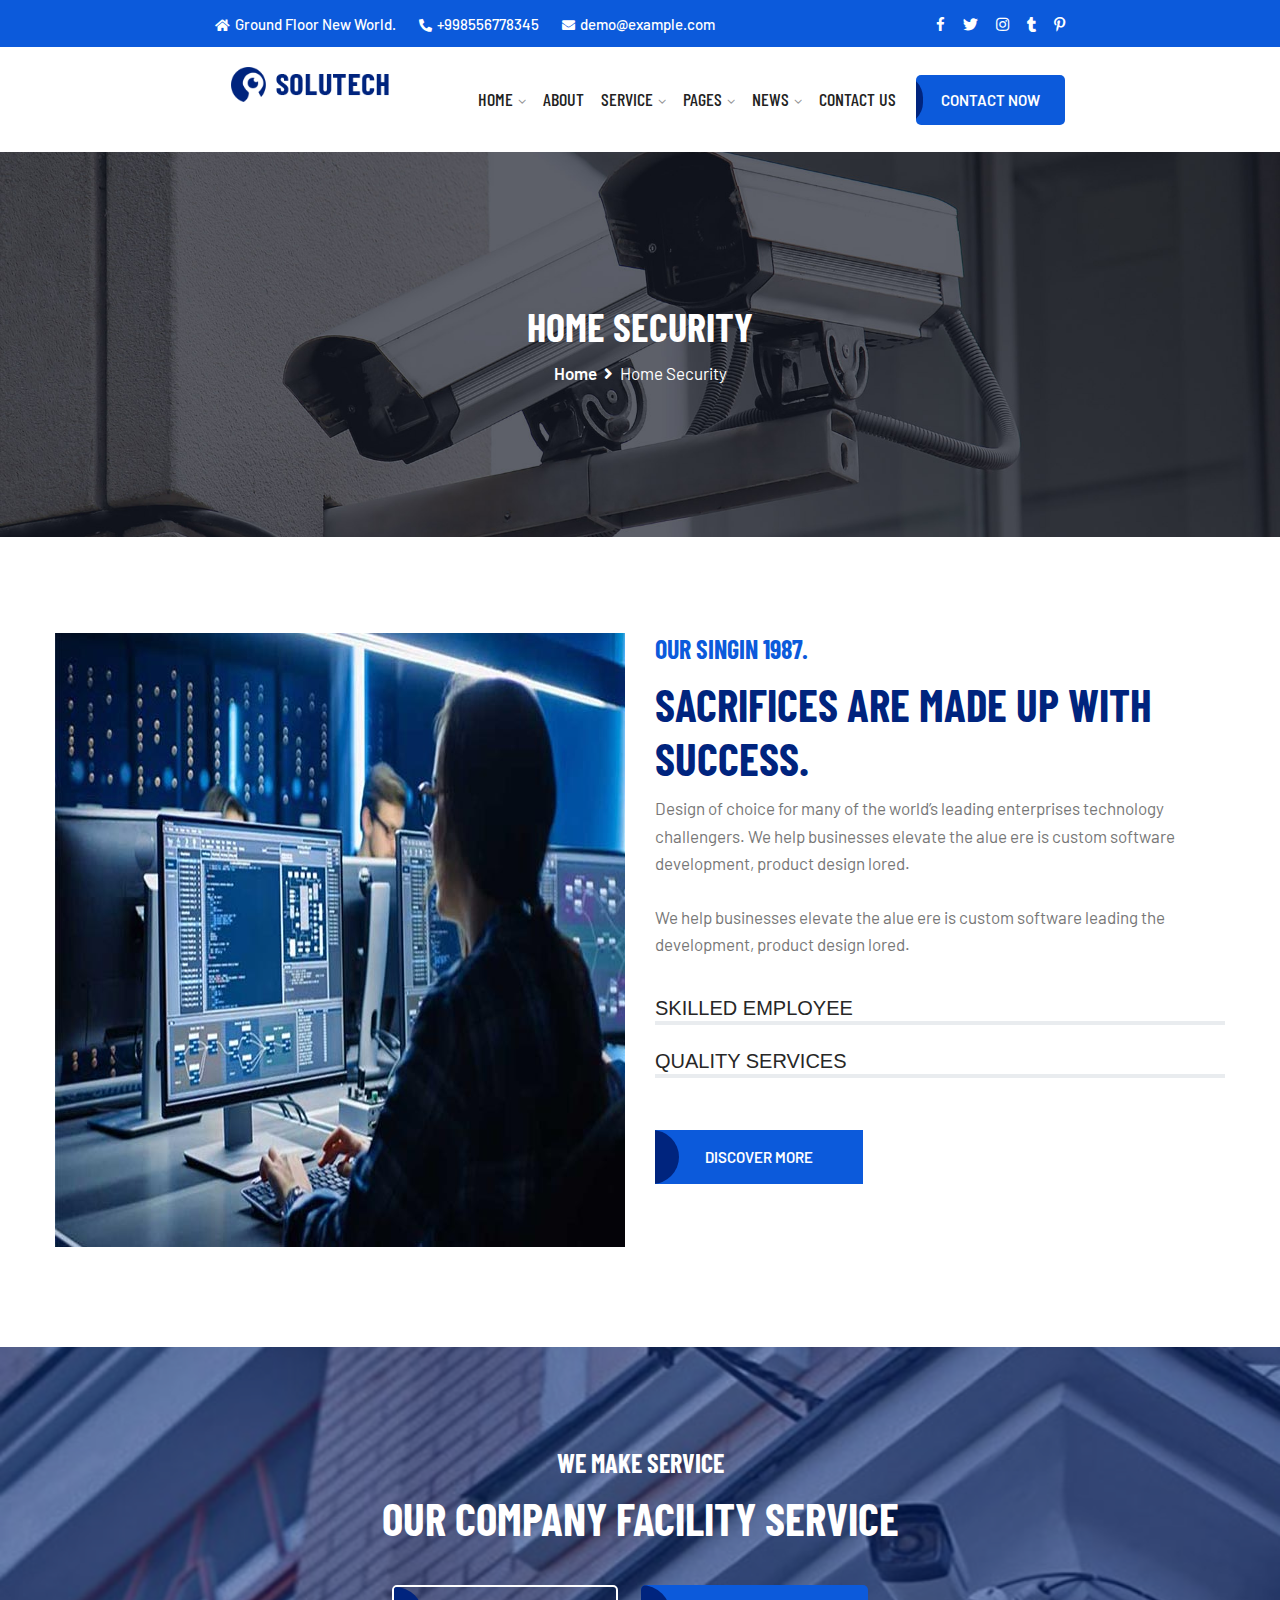
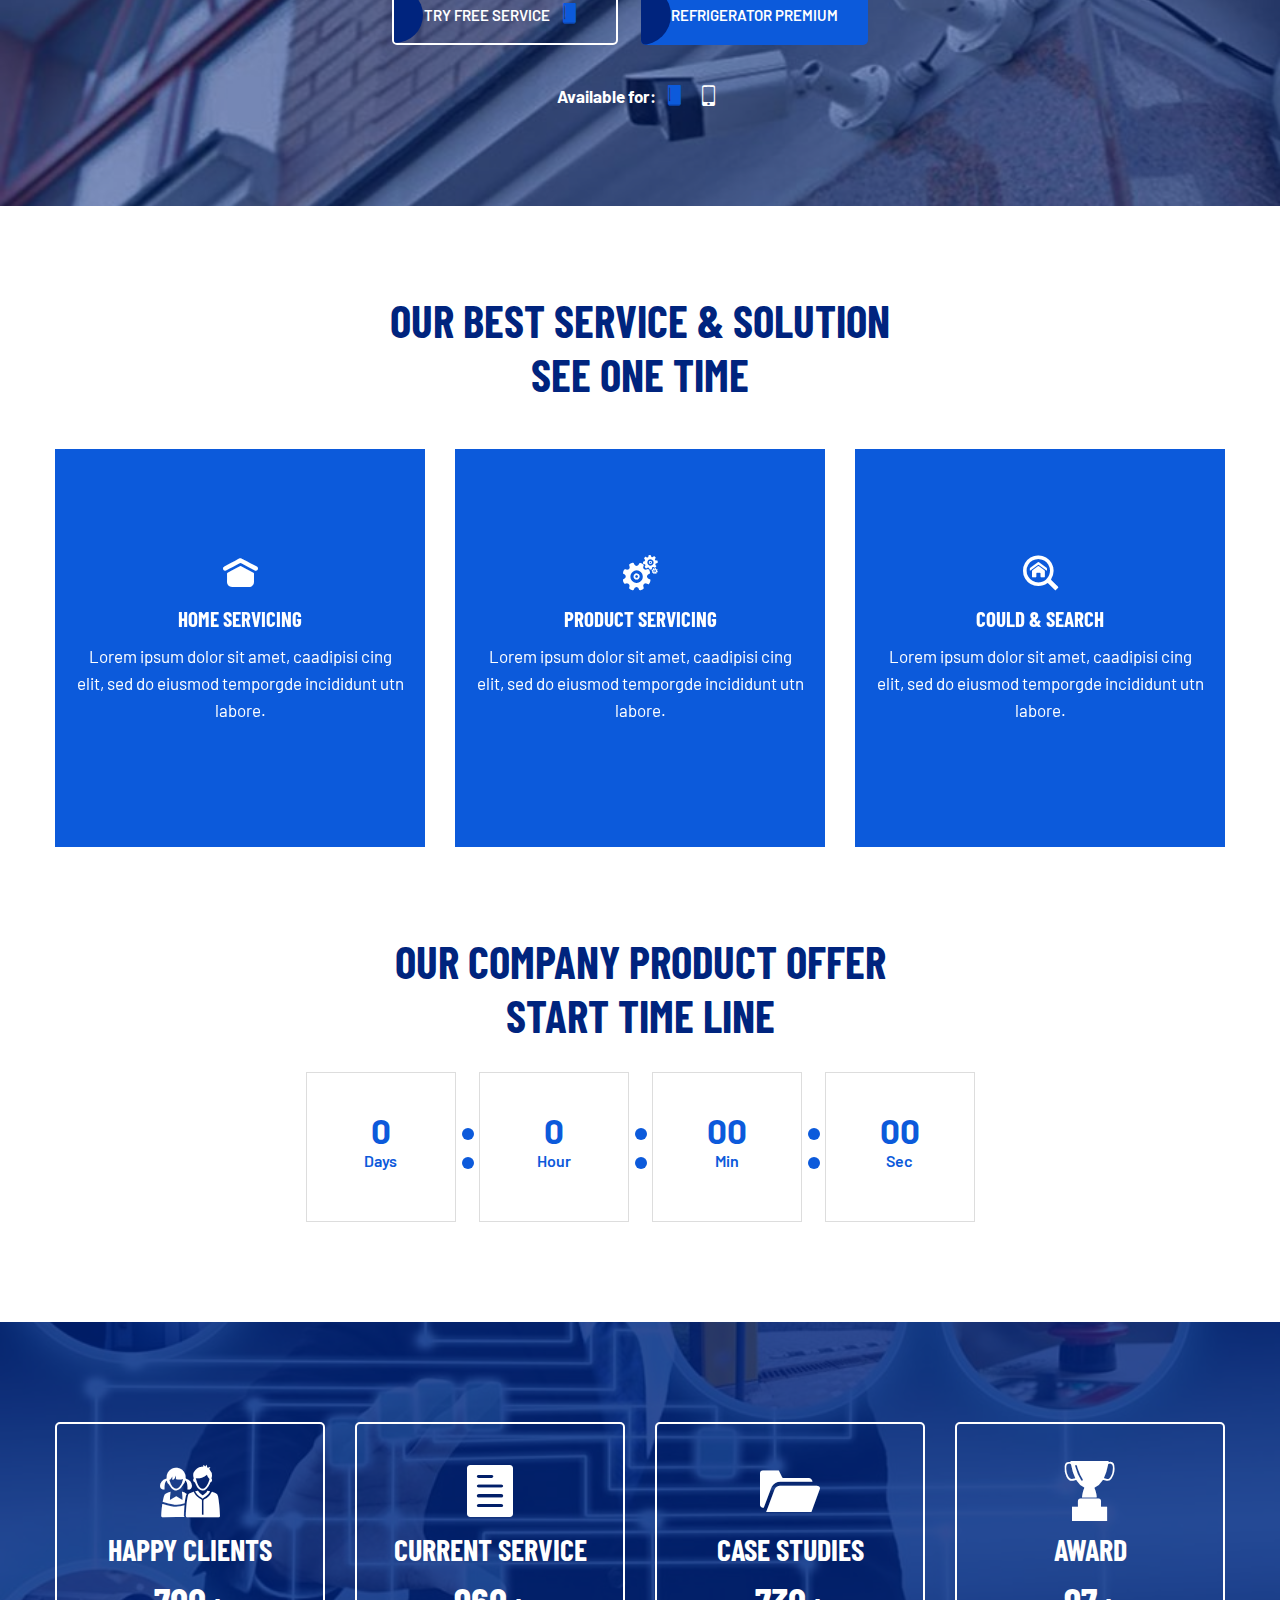
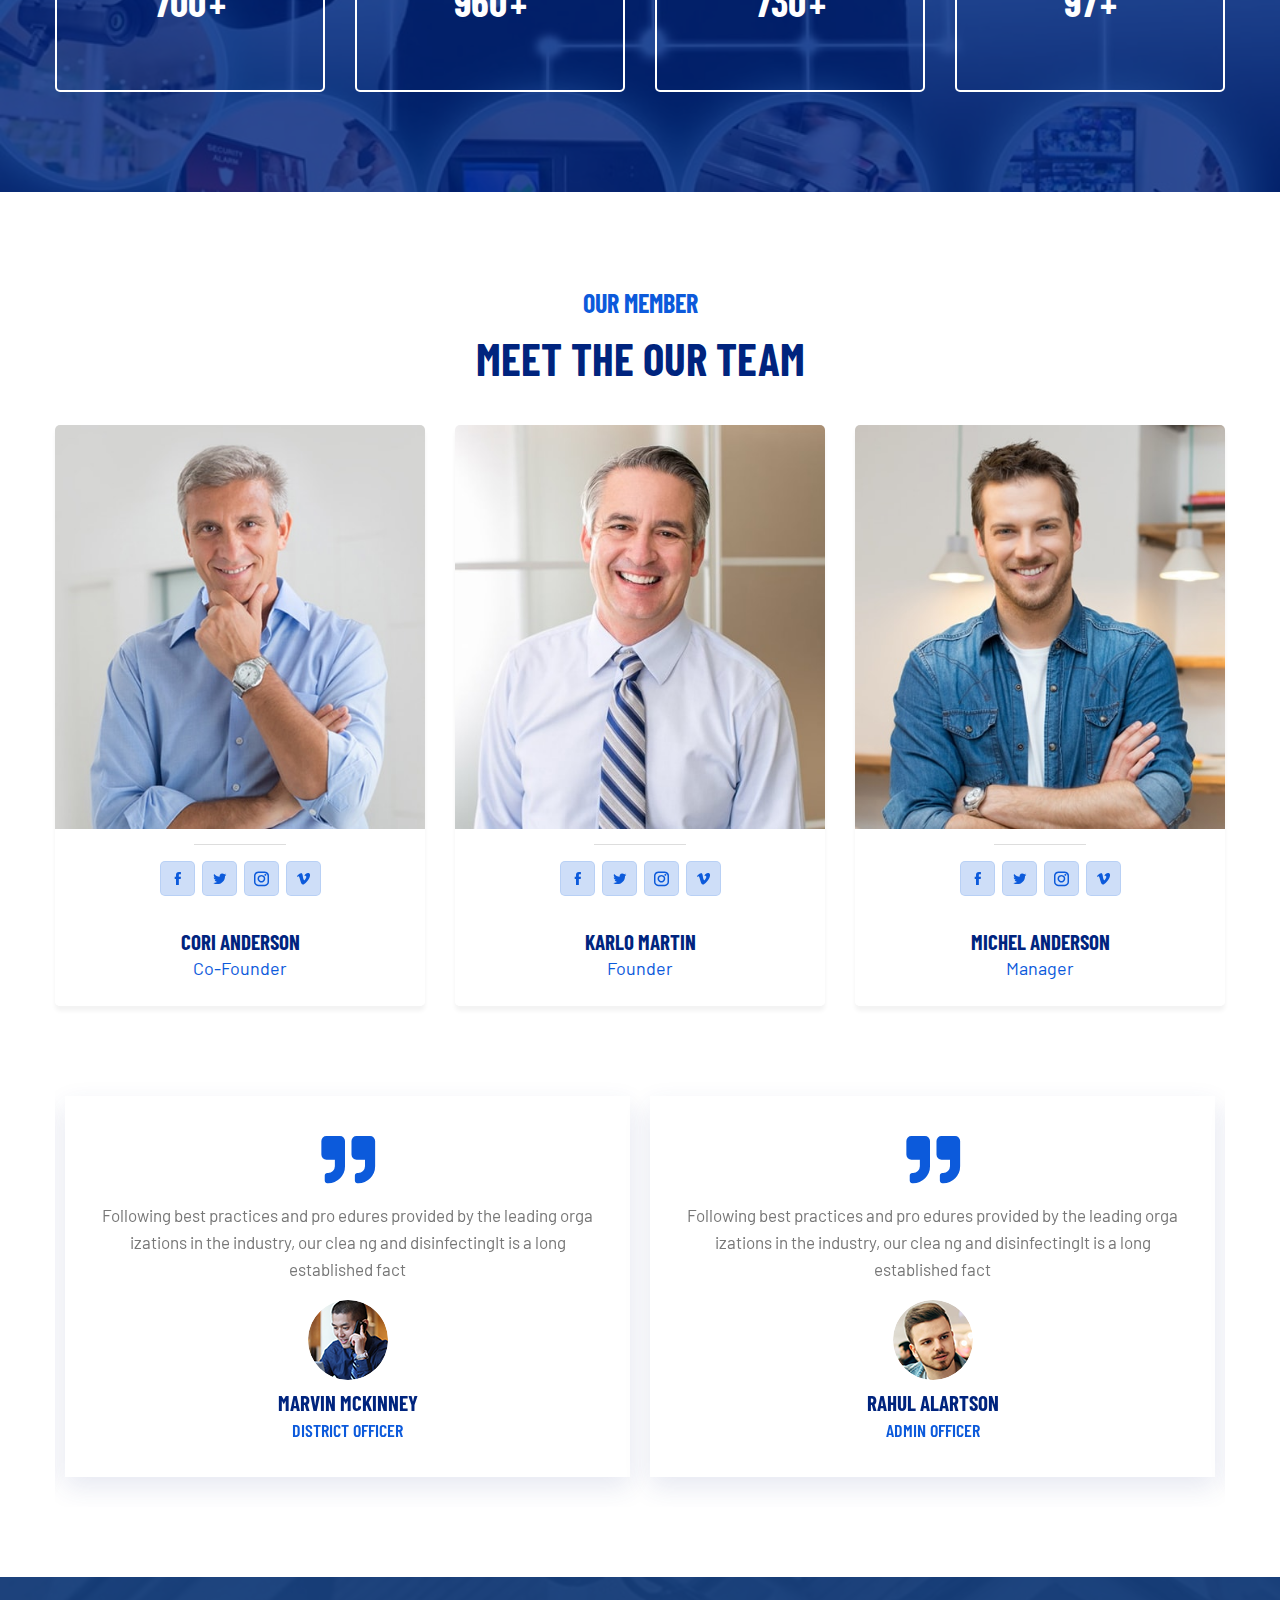
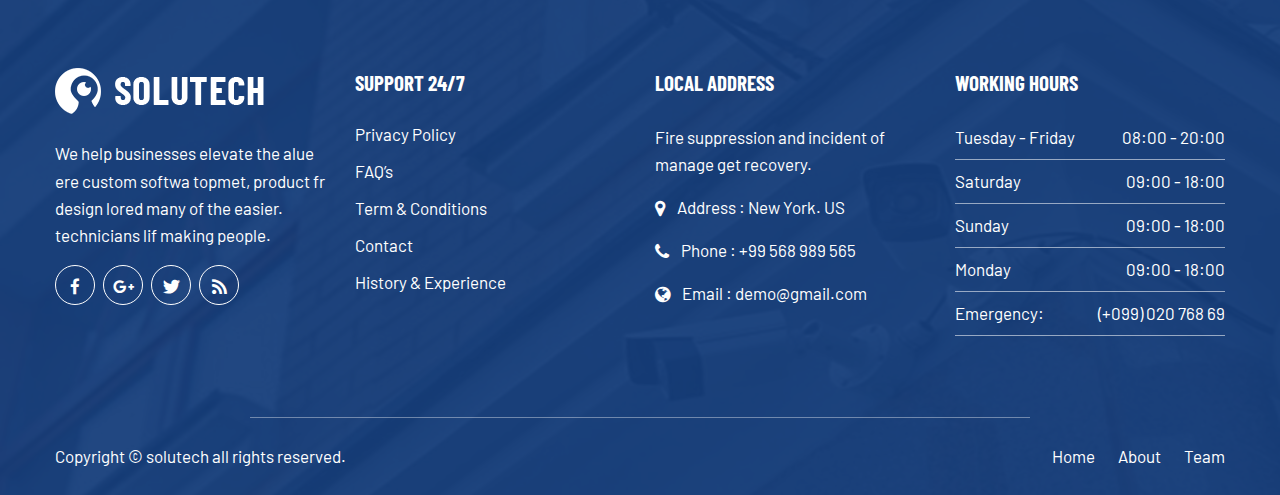
==== home-security.html @ 34f9cdc8 "Se crea proyecto con template de base" ====
<!DOCTYPE HTML>
<html lang="en-US">
    <head>
		<meta charset="UTF-8">
		<meta http-equiv="x-ua-compatible" content="ie=edge">
		<title>Solutech - CCTV & Security Responsive Website Template</title>
		<meta name="description" content="">
		<meta name="viewport" content="width=device-width, initial-scale=1">
		<!-- Favicon Icon -->
        <link rel="icon"  type="image/png" href="assets/images/favicon.png">		
        <link rel="stylesheet" type="text/css" href="assets/css/bootstrap.min.css"/>
        <link rel="stylesheet" type="text/css" href="venobox/venobox.css"/>
        <link rel="stylesheet" type="text/css" href="assets/css/plugin_theme_css.css"/>
        <link rel="stylesheet" type="text/css" href="assets/css/style.css"/>        
		<link rel="stylesheet" type="text/css" href="style.css"/>
		<link rel="stylesheet" type="text/css" href="assets/css/responsive.css"/>
		<!-- modernizr js -->	
        <script src="assets/js/vendor/modernizr-2.8.3.min.js"></script>		
		
    </head>
<body>
<div class="em40_header_area_main">
 	<!-- HEADER TOP AREA -->
	<div class="solutech-header-top">
		<div class="container">
			<div class="row">
				<div class="col-xs-12 col-lg-9 col-xl-9 col-md-9 col-sm-12">
					<div class="top-address text-left">
						<p>
							<span><i class="fas fa-home"></i>Ground Floor New World.</span>
							<a href="#"><i class="fas fa-phone-alt"></i>+998556778345</a>
							<a href="#"><i class="fas fa-envelope"></i>demo@example.com</a>
						</p>
					</div>
				</div>
				<!-- TOP RIGHT -->
				<div class="col-xs-12 col-lg-3 col-xl-3 col-md-3 col-sm-12 ">
					<div class="top-right-menu">
						<ul class="social-icons text-right text_m_center">
							<li><a href="#"><i class="fa fa-facebook-f"></i></a></li>
							<li><a href="#"><i class="fab fa-twitter"></i></a></li>
							<li><a href="#"><i class="fab fa-instagram"></i></a></li>
							<li><a href="#"><i class="fab fa-tumblr"></i></a></li>
							<li><a href="#"><i class="fab fa-pinterest-p"></i></a></li>								
						</ul>
					</div>
				</div>	
			</div>		
		</div>
	</div>
    <!-- END HEADER TOP AREA -->
	<div class="tx_top2_relative">
		<div class="">
			<div class="tx_relative_m">
				<div class="">  
					<div class="mainmenu_width_tx  ">
						<div class="solutech-main-menu one_page hidden-xs hidden-sm witr_h_h10">
							<div class="solutech_nav_area scroll_fixed postfix">
								<div class="container">
									<div class="row logo-left">				
										<!-- LOGO -->
										<div class="col-md-3 col-sm-3 col-xs-4">
											<div class="logo">
												<a class="main_sticky_main_l" href="index.html" title="solutech">
													<img src="assets/images/logo.png" alt="solutech">
												</a>
												<a class="main_sticky_l" href="index.html" title="solutech">
													<img src="assets/images/logo2.png" alt="solutech">
												</a>
											</div>	  
										</div>
										<div class="col-md-9 col-sm-9 col-xs-8">
											<nav class="solutech_menu main-search-menu">					
												<ul class="sub-menu">
													<li class="menu-item-has-children">
														<a href="#">Home</a>
														<ul class="sub-menu">
															<li><a href="index.html">Home Page</a></li>
															<li><a href="index-2.html">Landing Page</a></li>
															<li><a href="index-3.html">Home Banner Page</a></li>
														</ul>
													</li>
													<li><a href="about.html">About</a></li>
													<li class="menu-item-has-children">
														<a href="#">Service</a>
														<ul class="sub-menu">
															<li><a href="home-security.html">Home Security</a></li>
															<li><a href="software-development.html">Software Development</a></li>
															<li><a href="installation.html">Installation CCTV</a></li>
															<li><a href="service-details.html">Service Details</a></li>
														</ul>
													</li>
													<li class="menu-item-has-children">
														<a href="#">Pages</a>
														<ul class="sub-menu">
															<li><a href="pricing-plan.html">Pricing Plan</a></li>
															<li><a href="why-choose-us.html">Why Choose Us</a></li>	
															<li><a href="faq.html">FAQ’S</a></li>
															<li class="menu-item-has-children">
																<a href="#">Portfolio</a>
																<ul class="sub-menu">
																	<li><a href="portfolio-2column.html">Portfolio 2Column</a></li>
																	<li><a href="portfolio-3column.html">Portfolio 3Column</a></li>
																	<li><a href="portfolio-4column.html">Portfolio 4Column</a></li>
																</ul>
															</li>
															<li><a href="team.html">Team</a></li>
															<li><a href="testimonial.html">Testimonial</a></li>
														</ul>
													</li>
													<li class="menu-item-has-children">
														<a href="#">News</a>
														<ul class="sub-menu">
															<li><a href="blog.html">Blog Grid</a></li>
															<li><a href="blog-left-sidebar.html">Blog Left Sidebar</a></li>
															<li><a href="blog-right-sidebar.html">Blog Right Sidebar</a></li>
														</ul>
													</li>
													<li><a href="contact.html">Contact Us</a></li>
												</ul>
												<div class="donate-btn-header">
													<a class="dtbtn" href="#">Contact Now</a>	
												</div>
											</nav>
										</div>	
									</div>
								</div>
							</div>
						</div>
					</div>
				</div> 			
			</div>
		</div> 
	</div> 
</div> 





<!-- MOBILE MENU Logo AREA -->
<div class="mobile_logo_area hidden-md hidden-lg">
	<div class="container">
		<div class="row">
			<div class="col-sm-12">
				<div class="mobile_menu_logo text-center">
					<a href="index.html" title="solutech">
						<img src="assets/images/logo.png" alt="solutech">
					</a>		
				</div>
			</div>
		</div>
	</div>
</div>

<!-- MOBILE MENU AREA -->
<div class="home-2 mbm hidden-md hidden-lg  header_area main-menu-area">
	<div class="menu_area mobile-menu">
		<nav class="solutech_menu">						
			<ul class="sub-menu">
				<li class="menu-item-has-children">
					<a href="#">Home</a>
					<ul class="sub-menu">
						<li><a href="index.html">Home Page</a></li>
						<li><a href="index-2.html">Landing Page</a></li>
						<li><a href="index-3.html">Home Banner Page</a></li>
					</ul>
				</li>
				<li><a href="about.html">About</a></li>
				<li class="menu-item-has-children">
					<a href="#">Service</a>
					<ul class="sub-menu">
						<li><a href="home-security.html">Home Security</a></li>
						<li><a href="software-development.html">Software Development</a></li>
						<li><a href="installation.html">Installation CCTV</a></li>
						<li><a href="service-details.html">Service Details</a></li>
					</ul>
				</li>
				<li class="menu-item-has-children">
					<a href="#">Pages</a>
					<ul class="sub-menu">
						<li><a href="pricing-plan.html">Pricing Plan</a></li>
						<li><a href="why-choose-us.html">Why Choose Us</a></li>	
						<li><a href="faq.html">FAQ’S</a></li>
						<li class="menu-item-has-children">
							<a href="#">Portfolio</a>
							<ul class="sub-menu">
								<li><a href="portfolio-2column.html">Portfolio 2Column</a></li>
								<li><a href="portfolio-3column.html">Portfolio 3Column</a></li>
								<li><a href="portfolio-4column.html">Portfolio 4Column</a></li>
							</ul>
						</li>
						<li><a href="team.html">Team</a></li>
						<li><a href="testimonial.html">Testimonial</a></li>
					</ul>
				</li>
				<li class="menu-item-has-children">
					<a href="#">News</a>
					<ul class="sub-menu">
						<li><a href="blog.html">Blog Grid</a></li>
						<li><a href="blog-left-sidebar.html">Blog Left Sidebar</a></li>
						<li><a href="blog-right-sidebar.html">Blog Right Sidebar</a></li>
					</ul>
				</li>
				<li><a href="contact.html">Contact Us</a></li>
			</ul>
		</nav>	
	</div>					
</div>
<!-- END MOBILE MENU AREA  -->



<!-- breadcumb-area	 -->
<div class="breadcumb-area">
	<div class="container">				
		<div class="row">
			<div class="col-md-12 txtc  text-center ccase">
				<div class="brpt">
					<h2>Home Security</h2>
				</div>
				<div class="breadcumb-inner">
					<ul>
						<li><a href="index.html">Home</a></li>
						<li><i class="fas fa-angle-right"></i></li>
						<li>Home Security</li>
					</ul>						
				</div>
			</div>
		</div>
	</div>
</div>

<!-- solutech_about_area -->
<div class="solutech_about_area home_security">
	<div class="container">
		<div class="row about_area">
			<div class="col-lg-6 col-md-12 col-sm-12">
				<div class="single_image_area">
					<div class="single_image  ">
						<img src="assets/images/about-thumb.jpg" alt="">
					</div>
				</div>
			</div>
			<div class="col-lg-6 col-md-10 col-sm-12">
				<div class="witr_section_title">
					<div class="witr_section_title_inner text-left">
						<h2>Our Singin 1987.</h2>		
						<h3>Sacrifices are made up with success. </h3>		
						<p>Design of choice for many of the world’s leading enterprises technology challengers. We help businesses elevate the alue ere is custom software development, product design lored.<br><br>We help businesses elevate the alue ere is custom software leading  the development, product design lored. </p>		
					</div>
				</div>
				<div class="witr_single_progress">
					<div class="witr_title2">
						<span class="witr_label">SKILLED EMPLOYEE </span>	
					</div>		
					<div class="progress witr_progress-style2">
						<div class="progress-bar wow fadeInLeft" data-wow-duration="1.5s" data-wow-delay="0.2s" style="width: 90%;">
							<span class="witr_percent">90%</span>					
						</div>
					</div>				
				</div>
				<div class="witr_single_progress">
					<div class="witr_title2">
						<span class="witr_label">QUALITY SERVICES </span>	
					</div>		
					<div class="progress witr_progress-style2">
						<div class="progress-bar wow fadeInLeft" data-wow-duration="1.5s" data-wow-delay="0.2s" style="width: 60%;">
							<span class="witr_percent">60%</span>					
						</div>
					</div>				
				</div>
				<div class="witr_button_area button2">
					<div class="witr_btn_style mr">
						<div class="witr_btn_sinner">	
							<a href="#" class="witr_btn">DISCOVER MORE</a>
						</div>						
					</div>
				</div>
			</div>
		</div>
	</div>
</div>

<!-- solutech_make_service_area -->
<div class="solutech_make_service_area">
	<div class="container">	
		<div class="row">
			<div class="col-lg-12">
				<div class="witr_section_title white">
					<div class="witr_section_title_inner text-center">
						<h2>WE MAKE SERVICE</h2>		
						<h3>Our Company facility Service</h3>		
					</div>
				</div>
				<div class="witr_classic_button_area">
					<!-- btn default style -->
					<div class="witr_btn_style mr tx_op">
						<div class="witr_btn_sinner">	
							<a href="#" class="witr_bbtn bbtn1">Try Free Service			
								<span class="btn_w a_active">
									<i class="icofont-refrigerator"></i>
								</span>
							</a>
							<a href="#" class="witr_btn">Refrigerator Premium</a>
						</div>						
					</div>
					<!-- btn default style -->
					<div class="witr_btn_style mr  btn_none tx_cl">
						<div class="witr_btn_sinner">	
							<a href="#" class="witr_bbtn bbtn1">Phone Premium	
								<span class="btn_c">
									<i class="icofont-ui-touch-phone"></i>
								</span>									
							</a>
							<a href="#" class="witr_btn">Metal Premium</a>
						</div>						
					</div>
					<div class="btn_sh_area">
						<p>Available for:											
							<span class="btn_w a_active">
								<i class="icofont-refrigerator"></i>
							</span>
							<span class="btn_c">
								<i class="icofont-ui-touch-phone"></i>
							</span>					
						</p>
					</div>
				</div>
			</div>
		</div>
	</div>
</div>

<div class="solutech_service3_area service_3d">
	<div class="container">	
		<div class="row">
			<div class="col-lg-12">
				<div class="witr_section_title">
					<div class="witr_section_title_inner text-center">
						<h3>Our Best Service &amp; Solution</h3>		
						<h1>See One time</h1>		
					</div>
				</div>
			</div>
		</div>
		<div class="row service_top">
			<!-- solutech_counter_01 -->
			<div class="col-lg-4 col-md-6 col-sm-12">
				<div class="witr_service_3d witr_service_con_3d witr_service_flip_down">
					<div class="witr_single_service_3d all_color_service text-center ">
						<!-- fontent -->
						<div class="witr_service_front_3d">
							<div class="witr_service_position">
								<div class="witr_service_content_3d ">
									<div class="witr_service_icon_3d all_icon_color">
										<i class="icofont-ui-home"></i>
									</div>
									<h3>Home Servicing </h3>
									<p>Lorem ipsum dolor sit amet, caadipisi cing elit, sed do eiusmod temporgde incididunt utn labore. </p>		
								</div>
							</div>
						</div>
						<!-- bekend -->
						<div class="witr_service_back_3d bekend_bg">
							<div class="witr_service_position ">
								<div class="witr_service_content_3d">
									<div class="witr_service_icon_3d all_icon_color">
										<i class="icofont-ui-home"></i>
									</div>
									<h3><a href="#">Home Servicing</a></h3>
									<p>Lorem ipsum dolor sit amet, caadipisi cing elit, sed do eiusmod temporgde incididunt utn labore. </p>		
								</div>
								<div class="witr_service_btn_3d">
									<a href="#">See More</a>
								</div>
							</div>
						</div>
					</div>
				</div>
			</div>
			<!-- solutech_counter_02 -->
			<div class="col-lg-4 col-md-6 col-sm-12">
				<div class="witr_service_3d witr_service_con_3d witr_service_flip_right">
					<div class="witr_single_service_3d all_color_service text-center ">
						<!-- fontent -->
						<div class="witr_service_front_3d">
							<div class="witr_service_position">
								<div class="witr_service_content_3d ">
									<div class="witr_service_icon_3d all_icon_color">
										<i class="icofont-ui-settings"></i>
									</div>
									<h3>PRODUCT SERVICING </h3>
									<p>Lorem ipsum dolor sit amet, caadipisi cing elit, sed do eiusmod temporgde incididunt utn labore. </p>		
								</div>
							</div>
						</div>
						<!-- bekend -->
						<div class="witr_service_back_3d bekend_bg2">
							<div class="witr_service_position ">
								<div class="witr_service_content_3d">
									<div class="witr_service_icon_3d all_icon_color">
										<i class="icofont-ui-settings"></i>
									</div>
									<h3><a href="#">PRODUCT SERVICING</a></h3>
									<p>Lorem ipsum dolor sit amet, caadipisi cing elit, sed do eiusmod temporgde incididunt utn labore. </p>		
								</div>
								<div class="witr_service_btn_3d">
									<a href="#">See More</a>
								</div>
							</div>
						</div>
					</div>
				</div>
			</div>
			<!-- solutech_counter_03 -->
			<div class="col-lg-4 col-md-6 col-sm-12">
				<div class="witr_service_3d witr_service_con_3d witr_service_flip_up">
					<div class="witr_single_service_3d all_color_service text-center ">
						<!-- fontent -->
						<div class="witr_service_front_3d">
							<div class="witr_service_position">
								<div class="witr_service_content_3d ">
									<div class="witr_service_icon_3d all_icon_color">
										<i class="icofont-search-property"></i>
									</div>
									<h3>COULD &amp; SEARCH </h3>
									<p>Lorem ipsum dolor sit amet, caadipisi cing elit, sed do eiusmod temporgde incididunt utn labore. </p>		
								</div>
							</div>
						</div>
						<!-- bekend -->
						<div class="witr_service_back_3d bekend_bg3">
							<div class="witr_service_position ">
								<div class="witr_service_content_3d">
									<div class="witr_service_icon_3d all_icon_color">
										<i class="icofont-search-property"></i>
									</div>
									<h3><a href="#">COULD &amp; SEARCH</a></h3>
									<p>Lorem ipsum dolor sit amet, caadipisi cing elit, sed do eiusmod temporgde incididunt utn labore. </p>		
								</div>
								<div class="witr_service_btn_3d">
									<a href="#">See More</a>
								</div>
							</div>
						</div>
					</div>
				</div>
			</div>
		</div>
	</div>
</div>


<!-- solutech_countdown_area -->
<div class="solutech_countdown_area">			
	<div class="container">
		<div class="row">
			<div class="col-lg-12">
				<div class="witr_section_title">
					<div class="witr_section_title_inner text-center">
						<h3>Our Company Product Offer</h3>	
						<h1>Start Time Line</h1>
					</div>
				</div>
			</div>
			<div class="col-lg-12 counterdowns_top counterdowns2">
				<div class="counterdowns">
					<div class="witr_countdown after_color">	
						<div class="timer">
							<div class="timer_section  ">
								<div class="autob" data-countdown="2021/12/31">
									<div class="cdowns days">
										<span class="time-counts">4</span>
										<p>Days</p>
									</div>
									<div class="cdowns hour">
										<span class="time-counts">8</span>
										<p>Hour</p>
									</div> 
									<div class="cdowns minutes">
										<span class="time-counts">21</span> 
										<p>Min</p>
									</div> 
									<div class="cdowns second"> 
										<span class="time-counts">57</span>
										<p>Sec</p>
									</div>
								</div>
							</div>									
						</div>									
					</div>
				</div>			
			</div>		
		</div>
	</div>
</div>

<div class="solutech_counter_bg_area">
	<div class="container">	
		<div class="row ">
			<!-- solutech_counter_01 -->
			<div class="col-lg-3 col-md-6 col-sm-12">
				<div class="witr_single_counter all_counter_color white">
					<div class="witr_custom_icon">
						<i class="icofont-group-students"></i>
					</div>	
					<div class="witr_counter_text">
						<h4>Happy Clients </h4>		
						<h3 class="counter">700</h3>				
						<span>+</span>
					</div>					
				</div>
			</div>
			<!-- solutech_counter_02 -->
			<div class="col-lg-3 col-md-6 col-sm-12">
				<div class="witr_single_counter all_counter_color white">
					<div class="witr_custom_icon">
						<i class="icofont-page"></i>
					</div>	
					<div class="witr_counter_text">
						<h4>Current Service</h4>		
						<h3 class="counter">960</h3>				
						<span>+</span>
					</div>					
				</div>
			</div>
			<!-- solutech_counter_03 -->
			<div class="col-lg-3 col-md-6 col-sm-12">
				<div class="witr_single_counter all_counter_color white">
					<div class="witr_custom_icon">
						<i class="icofont-ui-folder"></i>
					</div>	
					<div class="witr_counter_text">
						<h4>Case Studies</h4>		
						<h3 class="counter">730</h3>				
						<span>+</span>
					</div>					
				</div>
			</div>
			<!-- solutech_counter_04 -->
			<div class="col-lg-3 col-md-6 col-sm-12">
				<div class="witr_single_counter all_counter_color white">
					<div class="witr_custom_icon">
						<i class="icofont-award"></i>
					</div>	
					<div class="witr_counter_text">
						<h4>Award</h4>		
						<h3 class="counter">97</h3>				
						<span>+</span>
					</div>					
				</div>
			</div>
		</div>
	</div>
</div>

<!-- solutech_team_area -->
<div class="solutech_team1_area team_page">
	<div class="container">	
		<div class="row">
			<div class="col-lg-12">
				<div class="witr_section_title">
					<div class="witr_section_title_inner text-center">
						<h2>OUR MEMBER</h2>		
						<h3>Meet The Our Team</h3>			
					</div>
				</div>
			</div>
		</div>
		<div class="witr_team_area_c witr_tps7">
			<div class="row post_team_idteam team_top">
				<div class="witr_all_mb_30 col-lg-12">
					<div class="team-part all_color_team ">
						<div class="witr_team_section">
							<img src="assets/images/team-01.jpg"  alt="">
							<div class="team_o_icons all_team_icon_o_color">
								<ul class="witr_pots_team_s">
									<li><a href="#"><i class="icofont-facebook"></i></a></li>
									<li><a href="#"><i class="icofont-twitter"></i></a></li>
									<li><a href="#"><i class="icofont-instagram"></i></a></li>
									<li><a href="#"><i class="icofont-vimeo"></i></a></li>
								</ul>															
							</div>											
						</div> 
						<div class="witr_team_content all_content_bg_color text-center">
							<h5><a href="#">Cori Anderson </a></h5>
							<span>Co-Founder </span>	
						</div>
					</div>								
				</div>
				<!-- solutech_team_02 -->
				<div class="witr_all_mb_30 col-lg-12">
					<div class="team-part all_color_team ">
						<div class="witr_team_section">
							<img src="assets/images/team-02.jpg"  alt="">
							<div class="team_o_icons all_team_icon_o_color">
								<ul class="witr_pots_team_s">
									<li><a href="#"><i class="icofont-facebook"></i></a></li>
									<li><a href="#"><i class="icofont-twitter"></i></a></li>
									<li><a href="#"><i class="icofont-instagram"></i></a></li>
									<li><a href="#"><i class="icofont-vimeo"></i></a></li>
								</ul>															
							</div>											
						</div> 
						<div class="witr_team_content all_content_bg_color text-center">
							<h5><a href="#">Karlo Martin</a></h5>
							<span>Founder</span>
						</div>
					</div>								
				</div>
				<!-- solutech_team_03 -->
				<div class="witr_all_mb_30 col-lg-12">
					<div class="team-part all_color_team ">
						<div class="witr_team_section">
							<img src="assets/images/team-03.jpg"  alt="">
							<div class="team_o_icons all_team_icon_o_color">
								<ul class="witr_pots_team_s">
									<li><a href="#"><i class="icofont-facebook"></i></a></li>
									<li><a href="#"><i class="icofont-twitter"></i></a></li>
									<li><a href="#"><i class="icofont-instagram"></i></a></li>
									<li><a href="#"><i class="icofont-vimeo"></i></a></li>
								</ul>															
							</div>											
						</div> 
						<div class="witr_team_content all_content_bg_color text-center">
							<h5><a href="#">Michel Anderson </a></h5>
							<span>Manager</span>
						</div>
					</div>								
				</div>
				<!-- solutech_team_04 -->
				<div class="witr_all_mb_30 col-lg-12">
					<div class="team-part all_color_team ">
						<div class="witr_team_section">
							<img src="assets/images/team-04.jpg"  alt="">
							<div class="team_o_icons all_team_icon_o_color">
								<ul class="witr_pots_team_s">
									<li><a href="#"><i class="icofont-facebook"></i></a></li>
									<li><a href="#"><i class="icofont-twitter"></i></a></li>
									<li><a href="#"><i class="icofont-instagram"></i></a></li>
									<li><a href="#"><i class="icofont-vimeo"></i></a></li>
								</ul>															
							</div>											
						</div> 
						<div class="witr_team_content all_content_bg_color text-center">
							<h5><a href="#">Rubel Martin</a></h5>
							<span>Marketing </span>
						</div>
					</div>								
				</div>
			</div>
		</div>
	</div>
</div>


<!-- solutech_testimonial_area -->
<div class="solutech_testimonial2_area home_security">			
	<div class="container">
		<div class="carso_id1 tshover witr_testi_s10">
			<div class="witr_testi_itemt testi-width all_color_testimonial">	
				<div class="em_single_testimonial">
					<div class="test_q_icon">
						<i class="fas fa-quote-right"></i>
					</div>
					<div class="em_testi_content">
						<div class="em_testi_text">
							<p>Following best practices and pro edures provided by the leading orga izations in the industry, our clea ng and disinfectingIt is a long established fact</p>
						</div>
					</div>								
					<div class="em_test_thumb test-part">
						<img src="assets/images/testimonial1.png"  alt="">	
					</div>
					<div class="em_testi_title">
						<h2>Marvin McKinney <span>District Officer</span></h2>										
					</div>
				</div>										
			</div>
			<!-- solutech_testimonial_02 -->
			<div class="witr_testi_itemt testi-width all_color_testimonial">	
				<div class="em_single_testimonial">
					<div class="test_q_icon">
						<i class="fas fa-quote-right"></i>
					</div>
					<div class="em_testi_content">
						<div class="em_testi_text">
							<p>Following best practices and pro edures provided by the leading orga izations in the industry, our clea ng and disinfectingIt is a long established fact</p>
						</div>
					</div>								
					<div class="em_test_thumb test-part">
						<img src="assets/images/testimonial2.png"  alt="">	
					</div>
					<div class="em_testi_title">
						<h2>Rahul Alartson <span>Admin Officer</span></h2>											
					</div>
				</div>										
			</div>
			<!-- solutech_testimonial_03 -->
			<div class="witr_testi_itemt testi-width all_color_testimonial">	
				<div class="em_single_testimonial">
					<div class="test_q_icon">
						<i class="fas fa-quote-right"></i>
					</div>
					<div class="em_testi_content">
						<div class="em_testi_text">
							<p>Following best practices and pro edures provided by the leading orga izations in the industry, our clea ng and disinfectingIt is a long established fact</p>
						</div>
					</div>								
					<div class="em_test_thumb test-part">
						<img src="assets/images/testimonial3.png"  alt="">	
					</div>
					<div class="em_testi_title">
						<h2>Zonson Amplilian <span>Co- Of Officer</span></h2>									
					</div>
				</div>										
			</div>
		</div>
	</div>
</div>

	
<!-- witrfm_footer_area -->
<div class="witrfm_area">
	<div class="footer-middle">  
		<div class="container">
			<div class="row">
				<div class=" col-lg-3 col-md-6 col-sm-12">
					<div class="widget widget_solutech_description_widget">				
						<div class="solutech-description-area">
							<a href="#"><img src="assets/images/logo2.png" alt=""></a>
							<p>We help businesses elevate the alue ere custom softwa topmet, product fr design lored many of the easier. technicians lif making people.</p>
							<div class="social-icons">
								<a href="#"><i class="fa fa-facebook-f"></i></a>
								<a href="#"><i class="fab fa-google-plus-g"></i></a>
								<a href="#"><i class="fab fa-twitter"></i></a>
								<a href="#"><i class="fas fa-rss"></i></a>
							</div>
						</div>
					</div>
				</div>
				<div class=" col-lg-3 col-md-6 col-sm-12">
					<div class="widget widget_nav_menu">
						<h2 class="widget-title">Support 24/7</h2>
						<ul class="menu">
							<li><a href="#">Privacy Policy</a></li>
							<li><a href="#">FAQ’s</a></li>
							<li><a href="#">Term & Conditions</a></li>
							<li><a href="#">Contact</a></li>
							<li><a href="#">History & Experience</a></li>
						</ul>
					</div>
				</div>
				<div class="col-lg-3 col-md-6 col-sm-12">
					<div class="widget about_us">
						<h2 class="widget-title">Local Address</h2>
						<div class="about-footer">
							<div class="footer-widget address">
								<div class="footer-logo">
									<p>Fire suppression and incident of manage get recovery.</p>
								</div>
								<div class="footer-address">
									<div class="footer_s_inner"> 
										<div class="footer-sociala-icon">
											<i class="fa fa-map-marker"></i>
										</div>									
										<div class="footer-sociala-info">				
											<p>Address : New York. US</p>
										</div> 
									</div> 
									<div class="footer_s_inner"> 
										<div class="footer-sociala-icon">
											<i class="fa fa-phone"></i>
										</div> 									
										<div class="footer-sociala-info">   
												<p>Phone : +99 568 989 565</p>
										</div>
									</div>
									<div class="footer_s_inner"> 
										<div class="footer-sociala-icon"> 
											<i class="fa fa-globe"></i>
										</div> 
										<div class="footer-sociala-info">  
											<p>Email : demo@gmail.com</p>									
										</div>
									</div>
								</div>
							</div>
						</div>	
					</div>
				</div>
				<div class="col-sm-12 col-md-6  col-lg-3 last">
					<div class="widget_text widget widget_custom_html">
						<h2 class="widget-title">Working Hours</h2>
						<div class="textwidget custom-html-widget">
							<div class="witr_table">
								<div class="witr_sub_table">
									<span>Tuesday - Friday</span>
									<span>08:00 - 20:00</span>
								</div>
								<div class="witr_sub_table">	
									<span>Saturday</span>
									<span>09:00 - 18:00</span>
								</div>		
								<div class="witr_sub_table">		
									<span>Sunday</span>
									<span>09:00 - 18:00</span>
								</div>
								<div class="witr_sub_table">		
									<span>Monday</span>
									<span>09:00 - 18:00</span>
								</div>
								<div class="witr_sub_table">		
									<span>Emergency:</span>
									<span> (+099) 020 768 69</span>
								</div>
							</div>
						</div>
					</div>				
				</div>
			</div>	
		</div>	
	</div>	
	<div class="footer-bottom">
		<div class="container">
			<div class="row">
				<div class="col-lg-6 col-md-6  col-sm-12">
					<div class="copy-right-text">
						<p>Copyright &copy; solutech all rights reserved.</p>
					</div>
				</div>
				<div class="col-lg-6 col-md-6  col-sm-12">				
					<div class="footer-menu">
						<ul class="text-right">
							<li><a href="#">Home</a></li>
							<li><a href="#">About</a></li>
							<li><a href="#">Team</a></li>
						</ul> 				
					</div>
				</div>
			</div>
		</div>
	</div>
</div>
		



        <!-- Include All JS -->
        <script src="assets/js/vendor/jquery-3.5.1.min.js"></script>
        <script src="assets/js/bootstrap.min.js"></script>
        <script src="assets/js/isotope.pkgd.min.js"></script>
        <script src="assets/js/owl.carousel.min.js"></script>
        <script src="assets/js/jquery.nivo.slider.pack.js"></script>
        <script src="assets/js/slick.min.js"></script>
        <script src="assets/js/imagesloaded.pkgd.min.js"></script>
        <script src="venobox/venobox.min.js"></script>
        <script src="assets/js/jquery.appear.js"></script>
        <script src="assets/js/jquery.knob.js"></script>
        <script src="assets/js/BeerSlider.js"></script>
        <script src="assets/js/theme-pluginjs.js"></script>
        <script src="assets/js/jquery.meanmenu.js"></script>
        <script src="assets/js/ajax-mail.js"></script>		
        <script src="assets/js/theme.js"></script>
	
	</body>
</html>
---- venobox/venobox.css ----
/* ------ venobox.css --------*/
.vbox-overlay *, .vbox-overlay *:before, .vbox-overlay *:after{
    -webkit-backface-visibility: hidden;
    -webkit-box-sizing:border-box;
    -moz-box-sizing:border-box;
    box-sizing:border-box;
}
/* ------- overlay: change here background color and opacity ----- */
.vbox-overlay{
    background: #fdfdfd;
    background: rgba(0,0,0,0.85); 
    width: 100%;
    height: auto;
    position: fixed;
    top: 0;
    left: 0;
    bottom: 0;
    z-index: 9999;
    opacity: 0;
    overflow-x: hidden;
    overflow-y: auto;

}

/* ----- preloader - choose between CIRCLE, IOS, DOTS, QUADS ----- */

/* circle preloader */
.vbox-preloader{
    position:fixed; 
    width:32px; 
    height:32px;
    left:50%; 
    top:50%; 
    margin-left:-16px; 
    margin-top:-16px;
    background-image: url(preload-circle.png);
    text-indent: -100px;
    overflow: hidden;
    -webkit-animation: playload 1.4s steps(18) infinite;
       -moz-animation: playload 1.4s steps(18) infinite;
        -ms-animation: playload 1.4s steps(18) infinite;
         -o-animation: playload 1.4s steps(18) infinite;
            animation: playload 1.4s steps(18) infinite;
}
@-webkit-keyframes playload {
   from { background-position:    0px; }
     to { background-position: -576px; }
}
@-moz-keyframes playload {
   from { background-position:    0px; }
     to { background-position: -576px; }
}
@-ms-keyframes playload {
   from { background-position:    0px; }
     to { background-position: -576px; }
}
@-o-keyframes playload {
   from { background-position:    0px; }
     to { background-position: -576px; }
}
@keyframes playload {
   from { background-position:    0px; }
     to { background-position: -576px; }
}


/* IOS preloader */

/*.vbox-preloader{
    position:fixed; 
    width:32px; 
    height:32px;
    left:50%; 
    top:50%; 
    margin-left:-16px; 
    margin-top:-16px;
    background-image: url(preload-ios.png);
    text-indent: -100px;
    overflow: hidden;
    -webkit-animation: playload 1.4s steps(12) infinite;
       -moz-animation: playload 1.4s steps(12) infinite;
        -ms-animation: playload 1.4s steps(12) infinite;
         -o-animation: playload 1.4s steps(12) infinite;
            animation: playload 1.4s steps(12) infinite;
}

@-webkit-keyframes playload {
   from { background-position:    0px; }
     to { background-position: -384px; }
}
@-moz-keyframes playload {
   from { background-position:    0px; }
     to { background-position: -384px; }
}
@-ms-keyframes playload {
   from { background-position:    0px; }
     to { background-position: -384px; }
}
@-o-keyframes playload {
   from { background-position:    0px; }
     to { background-position: -384px; }
}
@keyframes playload {
   from { background-position:    0px; }
     to { background-position: -384px; }
}
*/


/* dots preloader */
/*
.vbox-preloader{
    position:fixed; 
    width:32px; 
    height:11px;
    left:50%; 
    top:50%; 
    margin-left:-16px; 
    margin-top:-16px;
    background-image: url(preload-dots.png);
    text-indent: -100px;
    overflow: hidden;
    -webkit-animation: playload 1.4s steps(24) infinite;
       -moz-animation: playload 1.4s steps(24) infinite;
        -ms-animation: playload 1.4s steps(24) infinite;
         -o-animation: playload 1.4s steps(24) infinite;
            animation: playload 1.4s steps(24) infinite;
}

@-webkit-keyframes playload {
   from { background-position:    0px; }
     to { background-position: -768px; }
}
@-moz-keyframes playload {
   from { background-position:    0px; }
     to { background-position: -768px; }
}
@-ms-keyframes playload {
   from { background-position:    0px; }
     to { background-position: -768px; }
}
@-o-keyframes playload {
   from { background-position:    0px; }
     to { background-position: -768px; }
}
@keyframes playload {
   from { background-position:    0px; }
     to { background-position: -768px; }
}
*/


/* quads preloader */
/*
.vbox-preloader{
    position:fixed; 
    width:32px; 
    height:10px;
    left:50%; 
    top:50%; 
    margin-left:-16px; 
    margin-top:-16px;
    background-image: url(preload-quads.png);
    text-indent: -100px;
    overflow: hidden;
    -webkit-animation: playload 1.4s steps(12) infinite;
       -moz-animation: playload 1.4s steps(12) infinite;
        -ms-animation: playload 1.4s steps(12) infinite;
         -o-animation: playload 1.4s steps(12) infinite;
            animation: playload 1.4s steps(12) infinite;
}
@-webkit-keyframes playload {
   from { background-position:    0px; }
     to { background-position: -384px; }
}
@-moz-keyframes playload {
   from { background-position:    0px; }
     to { background-position: -384px; }
}
@-ms-keyframes playload {
   from { background-position:    0px; }
     to { background-position: -384px; }
}
@-o-keyframes playload {
   from { background-position:    0px; }
     to { background-position: -384px; }
}
@keyframes playload {
   from { background-position:    0px; }
     to { background-position: -384px; }
}
*/
/* ----- navigation ----- */
.vbox-close{
    cursor: pointer;
    position: fixed;
    top: -1px;
    right: 0;
    width: 46px;
    height: 40px;
    padding: 10px 20px 10px 0;
    display: block;
    background: url(close.gif) no-repeat #161617;
    background-position:10px center;
    color: #fff;
    text-indent: -100px;
    overflow: hidden;
}
.vbox-next, .vbox-prev{
    box-sizing: content-box;
    cursor: pointer;
    position: fixed;
    top: 50%;
    color: #fff;
    width: 30px;
    height: 170px;
    margin-top: -85px;
    text-indent: -100px;
    border: solid transparent; /* Using border instead of padding to keep bg image in place */
    overflow: hidden;
}
.vbox-prev{
    left: 0;
    border-width: 0 30px 0 10px;
    background: url(prev.gif) center center no-repeat;
}
.vbox-next{
    right: 0;
    border-width: 0 10px 0 30px;
    background: url(next.gif) center center no-repeat;
}

.vbox-title{
    width: 100%;
    height: 40px;
    float: left;
    text-align: center;
    line-height: 28px;
    font-size: 12px;
    color: #fff;
    padding: 6px 40px;
    overflow: hidden;
    background: #161617;
    position: fixed;
    display: none;
    top: -1px;
    left: 0;

}
.vbox-num{
    cursor: pointer;
    position: fixed;
    top: -1px;
    left: 0;
    height: 40px;
    display: block;
    color: #fff;
    overflow: hidden;
    line-height: 28px;
    font-size: 12px;
    padding: 6px 10px;
    background: #161617;
    display: none;
}
/* ------- inline window ------ */
.vbox-inline{
    width: 420px;
    height: 315px;
    padding: 10px;
    background: #fff;
    text-align: left;
    margin: 0 auto;
    overflow: auto;
}

/* ------- Video & iFrames window ------ */
.venoframe{
    border: none;
    width: 960px;
    height: 720px;
}
@media (max-width: 992px) {
    .venoframe{
        width: 640px;
        height: 480px;
    }
}
@media (max-width: 767px) {
    .venoframe{
        width: 420px;
        height: 315px;
    }
}
@media (max-width: 460px) {
    .vbox-inline{
        width: 100%;
    }

    .venoframe{
        width: 100%;
        height: 260px;
    }
}

/* ------- PLease do NOT edit this! (or do it at your own risk) ------ */
.vbox-open{
    overflow: hidden;
}
.vbox-container{
    position: relative;
    background: #000;
    width: 100%;
    max-width: 1200px;
    margin: 0 auto;
    padding: 0 15px;
}
.vbox-content{
    text-align: center;
    float: left;
    width: 100%;
    position: relative;
    overflow: hidden;
}
.vbox-container img{
    max-width: 100%;
    height: auto;
}
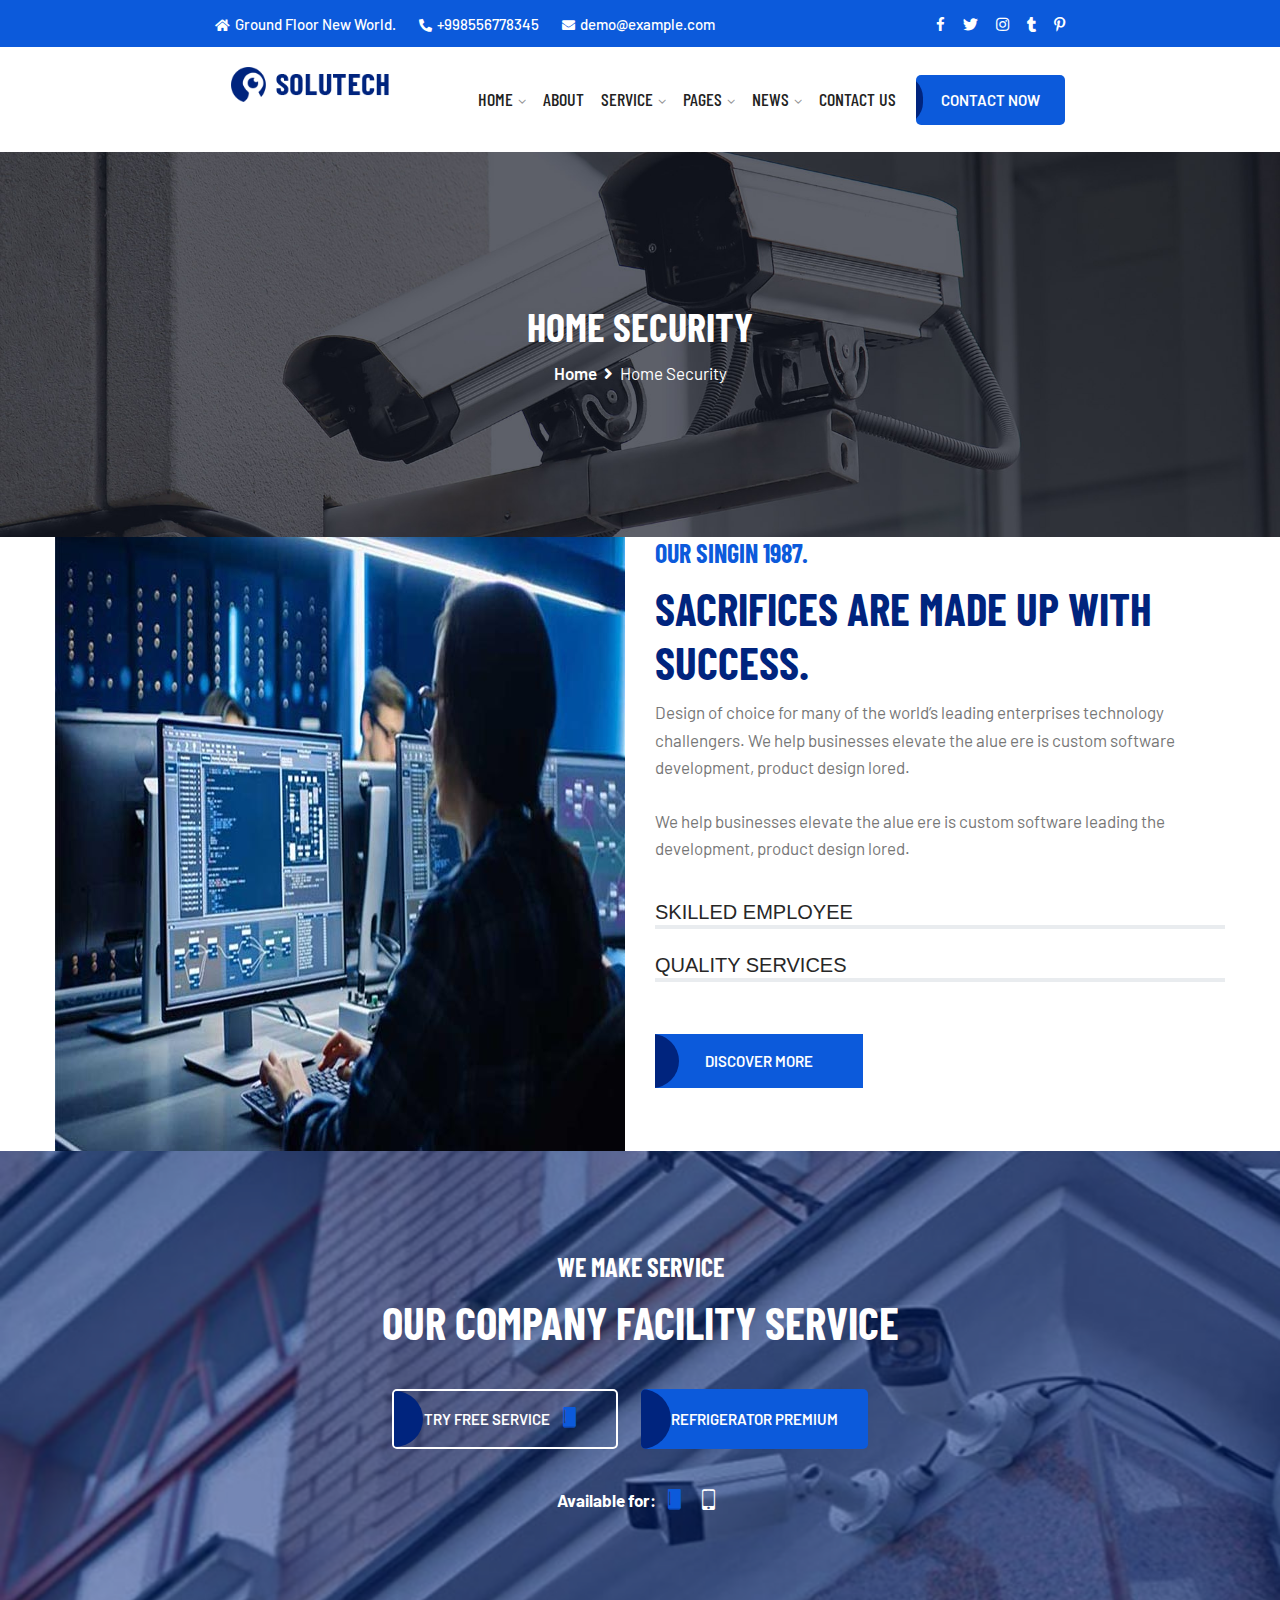
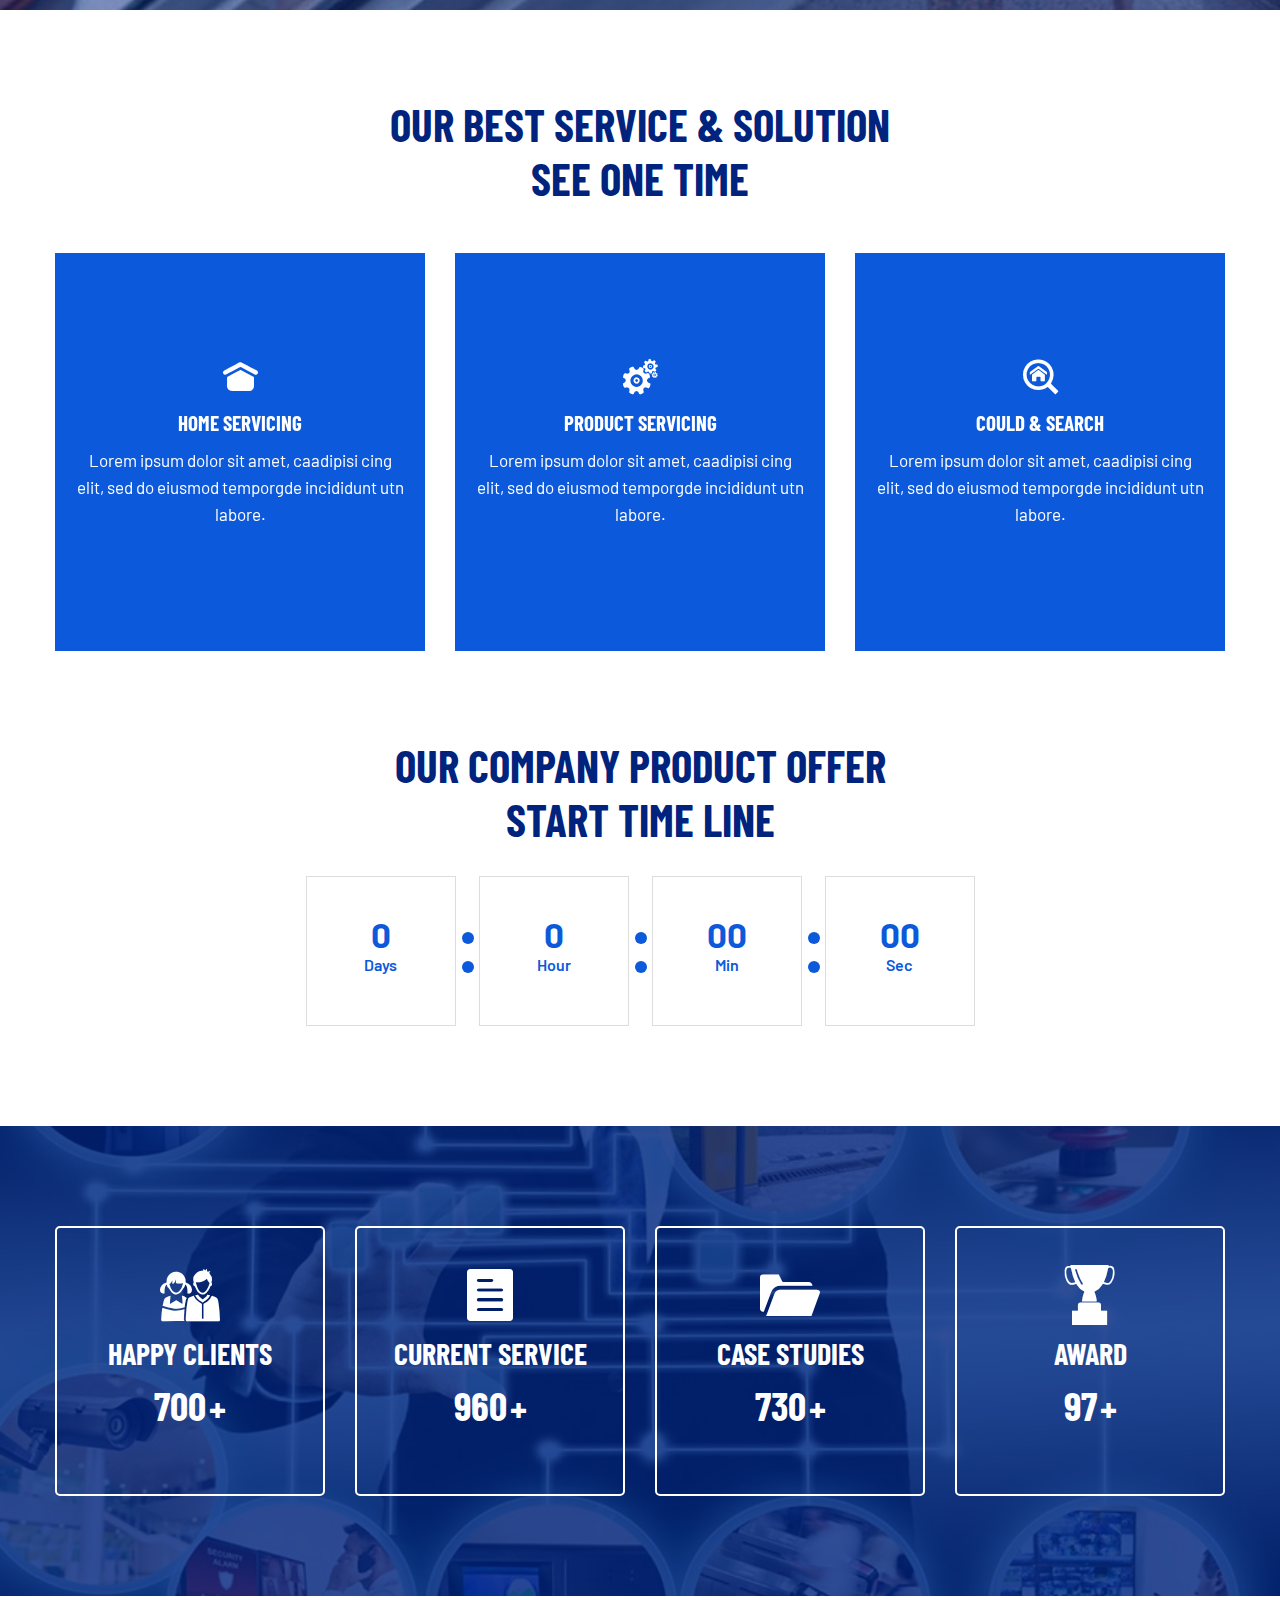
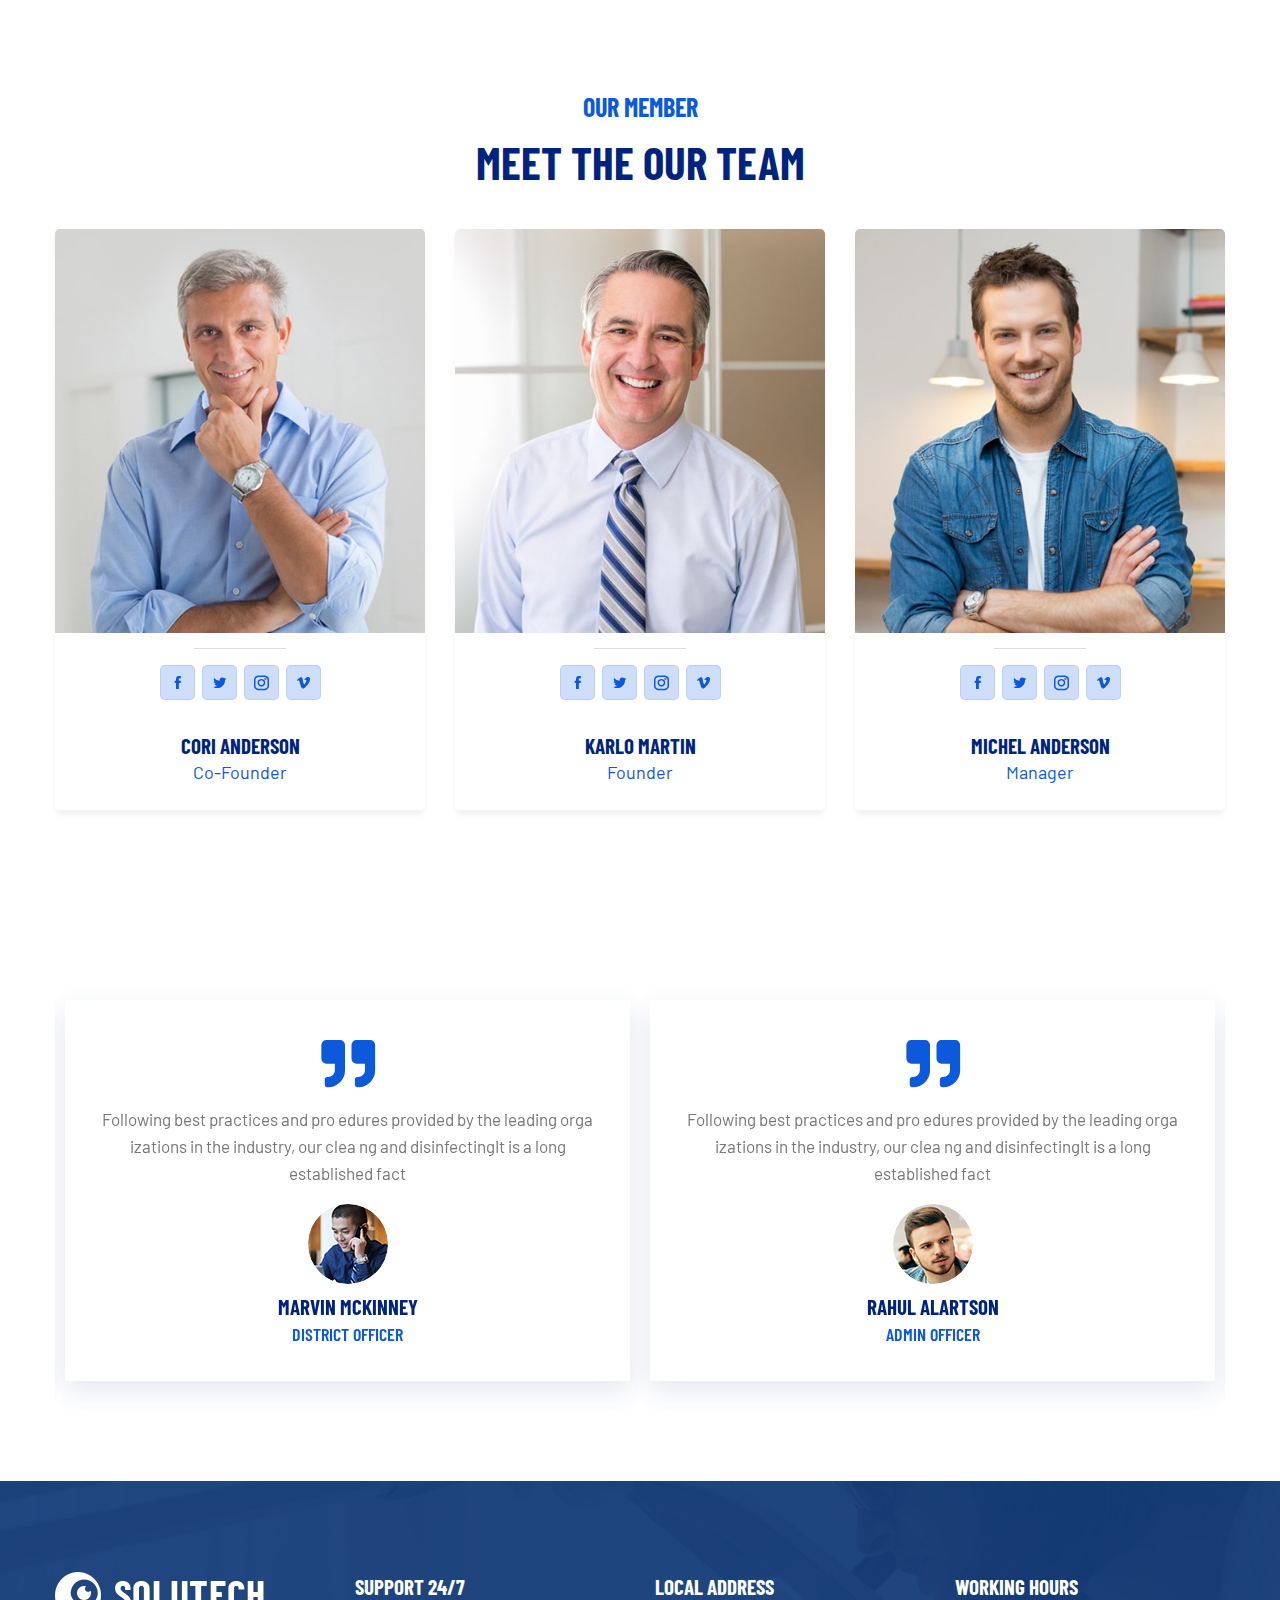
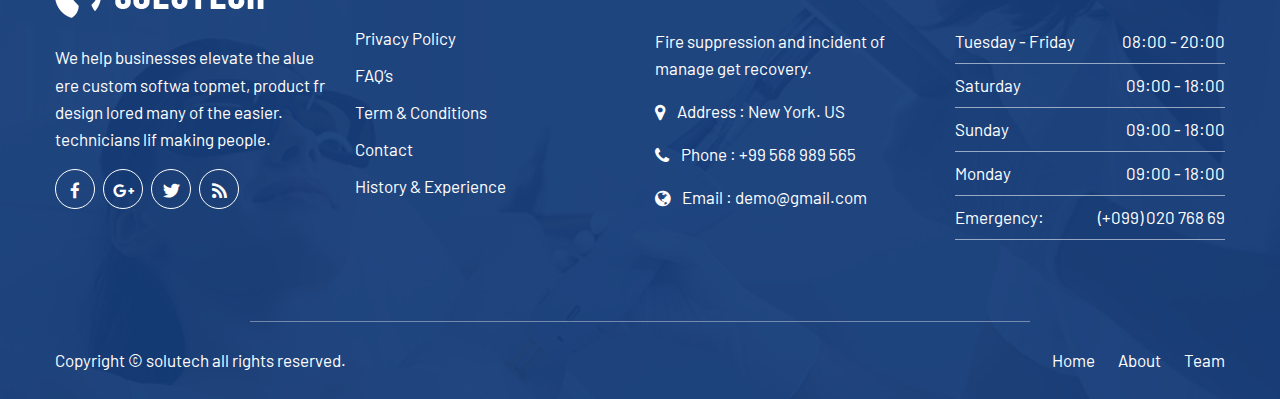
==== commit f69c942d: "Update home-security.html" ====
--- a/home-security.html
+++ b/home-security.html
@@ -231,8 +231,8 @@
 	</div>
 </div>
 
-<!-- solutech_about_area -->
-<div class="solutech_about_area home_security">
+<!-- about_area -->
+<div class="about_area home_clm">
 	<div class="container">
 		<div class="row about_area">
 			<div class="col-lg-6 col-md-12 col-sm-12">
@@ -656,7 +656,7 @@
 
 
 <!-- solutech_testimonial_area -->
-<div class="solutech_testimonial2_area home_security">			
+<div class="solutech_testimonial2_area home_clm">			
 	<div class="container">
 		<div class="carso_id1 tshover witr_testi_s10">
 			<div class="witr_testi_itemt testi-width all_color_testimonial">	
--- a/assets/css/plugin_theme_css.css
+++ b/assets/css/plugin_theme_css.css
@@ -12,7 +12,7 @@
  
 
 /* meanmenu css */
-a.meanmenu-reveal{display:none}.mean-container .mean-bar{background:#0f99de;float:left;min-height:60px;padding:4px 0 0;position:relative;width:100%;z-index:999999}.mean-container a.meanmenu-reveal{width:22px;height:22px;padding:18px;top:0;right:0;cursor:pointer;color:#fff;text-decoration:none;font-size:16px;text-indent:-9999em;line-height:22px;font-size:1px;display:block;font-family:Arial,Helvetica,sans-serif;font-weight:700;float:right}.mean-container a.meanmenu-reveal span{display:block;background:#fff;height:3px;margin-top:4px}.mean-container .mean-nav{float:left;width:100%;background:#0c1923}.mean-container .mean-nav ul{padding:0;margin:0;width:100%;list-style-type:none}.mean-container .mean-nav ul li{background:#f8f8f8 none repeat scroll 0 0;float:left;position:relative;width:100%;border-top:1px solid#ddd}.mean-container .mean-nav ul li a{background:#f8f8f8 none repeat scroll 0 0;color:#666;display:block;float:left;font-size:12px;margin:0;padding:1em 5%;text-align:left;text-decoration:none;text-transform:uppercase;width:90%;font-weight:700}.mobile-menu-area{background:#262626}.mean-container .mean-nav ul li li a{border-top:1px solid rgba(255,255,255,.25);opacity:.75;padding:1em 10%;text-shadow:none!important;visibility:visible;width:80%;font-weight:400;text-transform:capitalize;color:#444}.mean-container .mean-nav ul li.mean-last a{border-bottom:0;margin-bottom:0}.mean-container .mean-nav ul li li li a{width:70%;padding:1em 15%}.mean-container .mean-nav ul li li li li a{width:60%;padding:1em 20%}.mean-container .mean-nav ul li li li li li a{width:50%;padding:1em 25%}.mean-container .mean-nav ul li a:hover{background:#f8f8f8 none repeat scroll 0 0;color:#f47e1e}.mean-container .mean-nav ul li a.mean-expand{width:100%;height:18px; line-height:1;margin-top:1px;padding:12px!important;text-align:right;position:absolute;right:0;top:0;z-index:2;font-weight:700;background:rgba(255,255,255,.1);border:0!important;background:#f8f8f8}.mean-container .mean-nav ul li a.mean-expand:hover{background:#f8f8f8}.mean-container .mean-push{float:left;width:100%;padding:0;margin:0;clear:both}.mean-nav .wrapper{width:100%;padding:0;margin:0}.mean-container .mean-bar,.mean-container .mean-bar *{-webkit-box-sizing:content-box;-moz-box-sizing:content-box;box-sizing:content-box}.mean-remove{display:none!important}.mean-container .mean-bar::after{color:#fff;content:"MENU";font-size:21px;left:5%;position:absolute;top:12px}.mean-container .mean-bar::after{display:none}.mean-container .mean-nav ul li a:hover{color:#f47e1e;border-radius:0}.mean-container a.meanmenu-reveal span{background:#fff}.mobile-menu-area{background:#fff none repeat scroll 0 0;border-top:3px solid #2bcdc1}.mean-container .mean-nav ul li a{background:#fff;color:#444;display:block}.mean-container .mean-nav ul li a.mean-expand{ background:0;top:0px}.mean-container .mean-nav ul li a.mean-expand:hover{background:0 0}.mean-container .mean-nav ul li{background:#444}.mean-container .mean-nav ul li li a{color:#fff;opacity:.9;border-top:0}.mean-container a.meanmenu-reveal{color:#fff}.meanmenu-reveal.meanclose:hover{color:#fff!important}.mean-container a.meanmenu-reveal:hover span{background:#fff}.mean-container .mean-bar::before{color:#fff;content:"menu";font-size:18px;font-weight:700;left:10px;position:absolute;top:13px}
+a.meanmenu-reveal{display:none}.mean-container .mean-bar{background:#0f99de;float:left;min-height:60px;padding:4px 0 0;position:relative;width:100%;z-index:999999}.mean-container a.meanmenu-reveal{width:22px;height:22px;padding:18px;top:0;right:0;cursor:pointer;color:#fff;text-decoration:none;font-size:16px;text-indent:-9999em;line-height:22px;font-size:1px;display:block;font-family:Arial,Helvetica,sans-serif;font-weight:700;float:right}.mean-container a.meanmenu-reveal span{display:block;background:#fff;height:3px;margin-top:4px}.mean-container .mean-nav{float:left;width:100%;background:#0c1923}.mean-container .mean-nav ul{padding:0;margin:0;width:100%;list-style-type:none}.mean-container .mean-nav ul li{background:#f8f8f8 none repeat scroll 0 0;float:left;position:relative;width:100%;border-top:1px solid#ddd}.mean-container .mean-nav ul li a{background:#f8f8f8 none repeat scroll 0 0;color:#666;display:block;float:left;font-size:12px;margin:0;padding:1em 5%;text-align:left;text-decoration:none;text-transform:uppercase;width:90%;font-weight:700}.mobile-menu-area{background:#262626}.mean-container .mean-nav ul li li a{border-top:1px solid rgba(255,255,255,.25);opacity:.75;padding:1em 10%;text-shadow:none!important;visibility:visible;width:80%;font-weight:400;text-transform:capitalize;color:#444}.mean-container .mean-nav ul li.mean-last a{border-bottom:0;margin-bottom:0}.mean-container .mean-nav ul li li li a{width:70%;padding:1em 15%}.mean-container .mean-nav ul li li li li a{width:60%;padding:1em 20%}.mean-container .mean-nav ul li li li li li a{width:50%;padding:1em 25%}.mean-container .mean-nav ul li a:hover{background:#f8f8f8 none repeat scroll 0 0;color:#f47e1e}.mean-container .mean-nav ul li a.mean-expand{width:100%;height:18px; line-height:1;margin-top:1px;padding:12px!important;text-align:right;position:absolute;right:0;top:0;z-index:2;font-weight:700;background:rgba(255,255,255,.1);border:0!important;background:#f8f8f8}.mean-container .mean-nav ul li a.mean-expand:hover{background:#f8f8f8}.mean-container .mean-push{float:left;width:100%;padding:0;margin:0;clear:both}.mean-nav .wrapper{width:100%;padding:0;margin:0}.mean-container .mean-bar,.mean-container .mean-bar *{-webkit-box-sizing:content-box;-moz-box-sizing:content-box;box-sizing:content-box}.mean-remove{display:none!important}.mean-container .mean-bar::after{color:#fff;content:"MENU";font-size:21px;left:5%;position:absolute;top:12px}.mean-container .mean-bar::after{display:none}.mean-container .mean-nav ul li a:hover{color:#f47e1e;border-radius:0}.mean-container a.meanmenu-reveal span{background:#fff}.mobile-menu-area{background:#fff none repeat scroll 0 0;border-top:3px solid #2bcdc1}.mean-container .mean-nav ul li a{background:#fff;color:#444;display:block}.mean-container .mean-nav ul li a.mean-expand{ background:0;top:0px}.mean-container .mean-nav ul li a.mean-expand:hover{background:0 0}/*.mean-container .mean-nav ul li{background:#444}*/.mean-container .mean-nav ul li li a{color:#fff;opacity:.9;border-top:0}.mean-container a.meanmenu-reveal{color:#fff}.meanmenu-reveal.meanclose:hover{color:#fff!important}.mean-container a.meanmenu-reveal:hover span{background:#fff}.mean-container .mean-bar::before{color:#fff;content:"menu";font-size:18px;font-weight:700;left:10px;position:absolute;top:13px}
 
 
 /* slick css */
--- a/assets/css/style.css
+++ b/assets/css/style.css
@@ -8528,7 +8528,7 @@
  .witrfm_area {
      background-repeat: no-repeat;
      background-position: center center;
-     background-image: url(../images/blog9.jpg);
+     background-image: url(../images/background-footer.jpg);
      background-size: cover;
      position:relative;
 }
@@ -9363,7 +9363,6 @@
 }
  .em-service2.sleft .em-service-icon{
      margin-right:20px;
-     margin-top: 10px;
 }
  .em-service2.smiddle {
 }
@@ -11380,14 +11379,13 @@
  .features_bg .em-service2.sleft.all_color_service {
      padding:43px 40px 30px 40px;
      background: #fff;
-     border-right: 1px solid #dddd;
+     /* border-right: 1px solid #dddd; */
 }
  .features_bg .em-service2.sleft.all_color_service.border_lf{
      border-right:none;
 }
  .features_bg .em-service-icon img {
-     margin-bottom: 15px;
-     width: 80px;
+     width: 100px;
 }
  .features_bg .all_color_service p {
      font-family: "Barlow Condensed", Sans-serif;
@@ -11468,7 +11466,7 @@
      border-radius:0px;
 }
  .solutech_team_area{
-     padding:0px 0px 50px;
+     padding: 95px 0px 70px;
 }
  .em-team.all_color_team {
      margin-bottom: 30px;
@@ -11520,7 +11518,7 @@
 }
  .faq_area .witr_label {
      font-family: "Barlow Condensed", Sans-serif;
-     font-size: 16px;
+     font-size: 18px;
      font-weight: 600;
 }
  .faq_area .witr_section_title_inner h3 {
@@ -11883,7 +11881,7 @@
 }
  .single_faq_bg_area.faq_area{
      background:#F9F9F9;
-     padding:240px 0px 80px;
+     padding:80px 0px 80px;
 }
  .single_faq2_bg_area {
      padding:100px 0px 80px;
--- a/style.css
+++ b/style.css
@@ -1,5 +1,33 @@
 /*
-Teamplate Name: solutech 
+Teamplate Name: clinicalasermedicos 
 Version: 1.0
 */
-/* Type your CSS Here */+/* Type your CSS Here */
+
+.c-primary {
+    color: #0c5adb;
+}
+
+.line-bottom {
+    margin: 0 auto 0.75rem!important;
+    width: 5rem;
+    border-bottom: 2px solid #0c5adb1F;    
+}
+
+.btn-whatsapp {
+    position: fixed;
+    width: 50px;
+    right: 60px;
+    bottom: 90px;
+    z-index: 2147483647;
+}
+
+@media (max-width: 580px) {
+    .btn-whatsapp {
+        position: fixed;
+        width: 40px;
+        right: 26px;
+        bottom: 80px;
+        z-index: 2147483647;
+    }
+}--- a/assets/css/responsive.css
+++ b/assets/css/responsive.css
@@ -88,7 +88,7 @@
     }
      #scrollUp {
          right: 65px;
-         bottom: 92px;
+         bottom: 25px;
     }
     /* swiper slider */
      .witr_swiper_area .text-right .witr_slider_thumb {
@@ -461,7 +461,7 @@
          padding-top: 15px;
     }
      #scrollUp {
-         bottom:85px;
+         bottom:25px;
          right: 30px;
     }
      .features .em-feature-title h3 {
@@ -1124,7 +1124,7 @@
          position: initial !important;
     }
      #scrollUp {
-         bottom:85px;
+         bottom:25px;
          right: 30px;
     }
     /* solutech_features_area */
@@ -2323,7 +2323,7 @@
          display: none !important;
     }
      #scrollUp {
-         bottom: 92px;
+         bottom: 25px;
          right: 30px;
     }
      .witr_blog_area10 .witr_blog_con {
